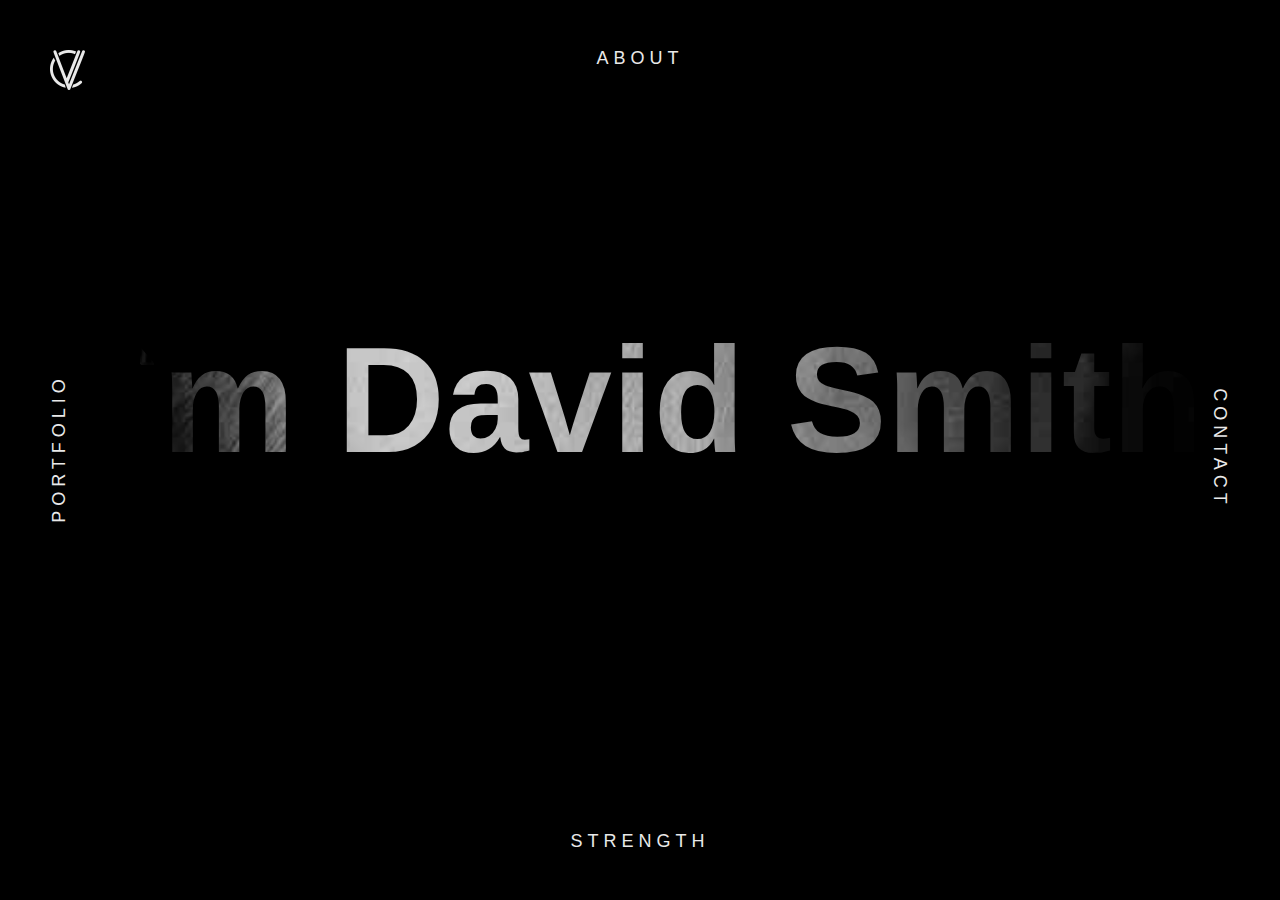
==== mainfile/HTML/bootstrap3/black_version_video/index.html @ 98e813a9 "12201800" ====
<!DOCTYPE html>
<!-- 
Template Name: Portfolio Responsive HTML Template
Version: 1.0.8
Author: Kamleshyadav
Website: http://himanshusofttech.com/
Purchase: http://themeforest.net/user/kamleshyadav
-->
<!--[if IE 8]> <html lang="en" class="ie8 no-js"> <![endif]-->
<!--[if IE 9]> <html lang="en" class="ie9 no-js"> <![endif]-->
<!--[if !IE]><!-->
<html lang="en"><!--<![endif]-->
<!-- Begin Head -->
<head>
<title>Portfolio Responsive HTML Template</title>
<meta charset="utf-8">
<meta content="width=device-width, initial-scale=1.0" name="viewport">
<meta name="description" content="Portfolio">
<meta name="keywords" content="Creative, minimal, Portfolio, cv, business, Resume, Information, personal portfolio, Professional">
<meta name="author" content="hsoft" >
<meta name="MobileOptimized" content="320">
<!--Srart Style -->
<link rel="stylesheet" type="text/css" href="css/animate.css">
<link rel="stylesheet" type="text/css" href="css/fonts.css">
<link rel="stylesheet" type="text/css" href="css/bootstrap.css">
<link rel="stylesheet" type="text/css" href="css/font-awesome.css">
<link rel="stylesheet" type="text/css" href="css/magnific-popup.css">
<link rel="stylesheet" type="text/css" href="css/owl.carousel.min.css">
<link rel="stylesheet" type="text/css" href="css/owl.theme.default.min.css">
<link rel="stylesheet" type="text/css" href="css/style.css">
<!-- Favicon Link -->
<link rel="shortcut icon" type="image/png" href="images/header/favicon.png">
</head>
<body>
<!--Preloader Start-->
<div id="preloader">
	<div id="status">
		<img src="images/header/loader.gif" alt="loader">
	</div>
</div>
<!--Main Wrapper Start-->
<div class="prt_main_wrapper">
	<div class="prt_home_wrapper">
		<div class="prt_logo_wrapper">
			<a><img src="images/header/logo.png" alt="Logo" id="prt_close_tab"></a>
		</div>
		<div class="prt_menu_wrapper">
			<a href="#about" class="prt_top">about</a>
			<a href="#contact" class="prt_right">contact</a>
			<a href="#services" class="prt_bottom">strength</a>
			<a href="#portfolio" class="prt_left">portfolio</a>
		</div>
		<video autoplay muted loop id="myVideo">
			<source src="images/dark_v.mp4" type="video/mp4">
			Your browser does not support HTML5 video.
		</video>
		<div class="container">
			<div class="row">
				<div class="col-lg-12 col-md-12 col-sm-12 col-xs-12">
					<h1>I`m David Smith</h1>
				</div>
			</div>
		</div>
	</div>
<!--About Wrapper Start-->
	<div class="prt_about_wrapper ">
		<div class="prt_close_wrapper">
			<img src="images/header/down_arrow.png" alt="Close" class="prt_close">
		</div>
		<div class="container">
			<div class="row">
				<div class="prt_about_info ">
					<div class="col-lg-6 col-md-6 col-sm-12 col-xs-12">
						<div class="prt_about_img">
							<img src="https://dummyimage.com/370x488" alt="About">
						</div>
					</div>
					<div class="col-lg-6 col-md-6 col-sm-12 col-xs-12">
						<div class="prt_heading_wrapper_2">
							<div class="prt_heading ">
								<h1>About ME</h1>
								<p>WHo AM i</p>
							</div>
						</div>
						<div class="prt_about_details">
							<p>There are many variations of passages of Lorem Ipsum available, but the majority have suffered alteration in some form, by injected humour, or randomised words which don't look even slightly believable. If you are going to use a passage of Lorem Ipsum, you need to be sure there isn't anything embarrassing hidden in the middle of text. All the Lorem Ipsum generators on the Internet tend to repeat predefined chunks as necessary, making this the first true generator on the Internet. It uses a dictionary of over 200 Latin words, combined with a handful of model sentence structures.</p>
							<a href="#" class="prt_btn">Download Resume</a> <a href="#" class="prt_btn">Hire Me</a>
						</div>
					</div>
				</div>
				<div class="prt_about_edulearn_wrapper ">
					<div class="col-lg-12 col-md-12 col-sm-12 col-xs-12">
						<div class="prt_heading_wrapper">
							<div class="prt_heading">
								<h1>EDucation</h1>
								<p>learning</p>
							</div>
						</div>
						<div class="prt_about_learnsection">
							<div class="row">
								<div class="col-lg-6 col-md-6 col-sm-12 col-xs-12 col-lg-offset-6 col-md-offset-6 col-sm-offset-0 col-xs-offset-0">
									<div class="prt_about_learnbox_right">
										<div class="prt_about_learnbox_year">
											<h1>2004</h1>
										</div>
										<div class="prt_about_learnbox_info">
											<h4>Diploma In UI/UX Design</h4>
											<span>New York</span>
											<p>Sed ut perspiciatis unde omnis iste natus error sit voluptatem accusantium doloremque laudantium, totam rem aperiam.</p>
										</div>
									</div>
								</div>
								<div class="col-lg-6 col-md-6 col-sm-12 col-xs-12">
									<div class="prt_about_learnbox_left">
										<div class="prt_about_learnbox_year">
											<h1>2006</h1>
										</div>
										<div class="prt_about_learnbox_info">
											<h4>Diploma In Web Design</h4>
											<span>New York</span>
											<p>Sed ut perspiciatis unde omnis iste natus error sit voluptatem accusantium doloremque laudantium, totam rem aperiam.</p>
										</div>
									</div>
								</div>
								<div class="col-lg-6 col-md-6 col-sm-12 col-xs-12 col-lg-offset-6 col-md-offset-6 col-sm-offset-0 col-xs-offset-0">
									<div class="prt_about_learnbox_right">
										<div class="prt_about_learnbox_year">
											<h1>2008</h1>
										</div>
										<div class="prt_about_learnbox_info">
											<h4>Diploma In UI/UX Design</h4>
											<span>New York</span>
											<p>Sed ut perspiciatis unde omnis iste natus error sit voluptatem accusantium doloremque laudantium, totam rem aperiam.</p>
										</div>
									</div>
								</div>
								<div class="col-lg-6 col-md-6 col-sm-12 col-xs-12">
									<div class="prt_about_learnbox_left">
										<div class="prt_about_learnbox_year">
											<h1>2010</h1>
										</div>
										<div class="prt_about_learnbox_info">
											<h4>Diploma In Web Design</h4>
											<span>New York</span>
											<p>Sed ut perspiciatis unde omnis iste natus error sit voluptatem accusantium doloremque laudantium, totam rem aperiam.</p>
										</div>
									</div>
								</div>
							</div>
						</div>
					</div>
				</div>
				<div class="prt_about_experience_wrapper ">
					<div class="col-lg-12 col-md-12 col-sm-12 col-xs-12">
						<div class="prt_heading_wrapper">
							<div class="prt_heading">
								<h1>Experience</h1>
								<p>involvement</p>
							</div>
						</div>
						<div class="prt_about_experience">
							<div class="row">
								<div class="col-lg-6 col-md-6 col-sm-12 col-xs-12">
									<div class="prt_about_experiencebox">
										<div class="prt_about_experience_year">
											<h1>2021</h1>
											<h4>July to 2021 Sep</h4>
										</div>
										<div class="prt_about_experience_info">
											<h4>Junior Ui/Ux Designer</h4>
											<span>Amazon</span>
											<p>Sed ut perspiciatis unde omnis iste natus error sit voluptatem accusantium doloremque laudantium, totam rem aperiam.</p>
										</div>
									</div>
								</div>
								<div class="col-lg-6 col-md-6 col-sm-12 col-xs-12">
									<div class="prt_about_experiencebox">
										<div class="prt_about_experience_year">
											<h1>2021</h1>
											<h4>Oct to 2021 Dec</h4>
										</div>
										<div class="prt_about_experience_info">
											<h4>Senior Ui/Ux Designer</h4>
											<span>Adobe</span>
											<p>Sed ut perspiciatis unde omnis iste natus error sit voluptatem accusantium doloremque laudantium, totam rem aperiam.</p>
										</div>
									</div>
								</div>
								<div class="col-lg-6 col-md-6 col-sm-12 col-xs-12">
									<div class="prt_about_experiencebox">
										<div class="prt_about_experience_year">
											<h1>2021</h1>
											<h4>Jun to 2021 Mar</h4>
										</div>
										<div class="prt_about_experience_info">
											<h4>Senior Ui/Ux Designer</h4>
											<span>Google</span>
											<p>Sed ut perspiciatis unde omnis iste natus error sit voluptatem accusantium doloremque laudantium, totam rem aperiam.</p>
										</div>
									</div>
								</div>
								<div class="col-lg-6 col-md-6 col-sm-12 col-xs-12">
									<div class="prt_about_experiencebox">
										<div class="prt_about_experience_year">
											<h1>2022</h1>
											<h4>Apr to Present</h4>
										</div>
										<div class="prt_about_experience_info">
											<h4>Lead Ui/Ux Designer</h4>
											<span>Google</span>
											<p>Sed ut perspiciatis unde omnis iste natus error sit voluptatem accusantium doloremque laudantium, totam rem aperiam.</p>
										</div>
									</div>
								</div>
							</div>
						</div>
					</div>
				</div>
				<div class="prt_profile_info">
					<div class="col-lg-6 col-md-6 col-sm-12 col-xs-12">
						<div class="prt_profile_slider">
							<div class="owl-carousel owl-theme">
								<div class="item">
									<i class="fa fa-behance pl_clr1" aria-hidden="true"></i>
									<h4>Behance</h4>
								</div>
								<div class="item">
									<i class="fa fa-dribbble pl_clr2" aria-hidden="true"></i>
									<h4>Dribbble</h4>
								</div>
								<div class="item">
									<i class="fa fa-envira pl_clr3" aria-hidden="true"></i>
									<h4>envira</h4>
								</div>
								<div class="item">
									<i class="fa fa-behance pl_clr1" aria-hidden="true"></i>
									<h4>Behance</h4>
								</div>
								<div class="item">
									<i class="fa fa-dribbble pl_clr2" aria-hidden="true"></i>
									<h4>Dribbble</h4>
								</div>
								<div class="item">
									<i class="fa fa-envira pl_clr3" aria-hidden="true"></i>
									<h4>envira</h4>
								</div>
							</div>
						</div>
					</div>
					<div class="col-lg-6 col-md-6 col-sm-12 col-xs-12">
						<div class="prt_heading_wrapper_2">
							<div class="prt_heading">
								<h1>PROFILES</h1>
								<p>WOrks At</p>
							</div>
						</div>
						<div class="prt_profile_details">
							<p>There are many variations of passages of Lorem Ipsum available, but the majority have suffered alteration in some form, by injected humour, or randomised words which don't look even slightly believable. If you are going to use a passage of Lorem Ipsum, you need to be sure there isn't anything embarrassing hidden in the middle of text. </p>
						</div>
					</div>
				</div>
			</div>
		</div>
		<div class="prt_footer_wrapper  ">
			<div class="container">
				<div class="row">
					<div class="col-lg-12 col-md-12 col-sm-12 col-xs-12">
						<p>Copyright © 2022 <a href="#">Portfolio</a>. All Rights Reserved</p>
						<ul>
							<li><a href="#"><i class="fa fa-facebook" aria-hidden="true"></i></a></li>
							<li><a href="#"><i class="fa fa-twitter" aria-hidden="true"></i></a></li>
							<li><a href="#"><i class="fa fa-pinterest-p" aria-hidden="true"></i></a></li>
							<li><a href="#"><i class="fa fa-behance" aria-hidden="true"></i></a></li>
							<li><a href="#"><i class="fa fa-google-plus" aria-hidden="true"></i></a></li>
							<li><a href="#"><i class="fa fa-dribbble" aria-hidden="true"></i></a></li>
						</ul>
					</div>
				</div>
			</div>
		</div>
	</div>
<!--Contact Wrapper Start-->
	<div class="prt_contact_wrapper ">
		<div class="prt_close_wrapper">
			<img src="images/header/right_arrow.png" alt="Close" class="prt_close">
		</div>
		<div class="container">
			<div class="row">
				<div class="col-lg-12 col-md-12 col-sm-12 col-xs-12">
					<div class="prt_heading_wrapper">
						<div class="prt_heading">
							<h1>get in touch</h1>
							<p>contact us</p>
						</div>
					</div>
				</div>
				<div class="prt_contact_box">
					<div class="col-lg-6 col-md-6 col-sm-12 col-xs-12">
						<div class="prt_contact_info">
							<h1>How we can help you ?</h1>
							<div class="prt_contact_form">
								<div class="row">
									<form>
										<div class="col-lg-6 col-md-6 col-sm-6 col-xs-12">
											<input type="text" name="first_name" placeholder="Your Name" class="require">
										</div>
										<div class="col-lg-6 col-md-6 col-sm-6 col-xs-12">
											<input type="text" name="email" placeholder="Your Email" class="require" data-valid="email" data-error="Email should be valid.">
										</div>
										<div class="col-lg-12 col-md-12 col-sm-12 col-xs-12">
											<input type="text" name="subject" placeholder="Subject" class="require">
										</div>
										<div class="col-lg-12 col-md-12 col-sm-12 col-xs-12">
											<textarea rows="4" name="message" placeholder="Message" class="require"></textarea>
										</div>
										<div class="col-lg-12 col-md-12 col-sm-12 col-xs-12">
											<div class="response"></div>
										</div>
										<div class="col-lg-12 col-md-12 col-sm-12 col-xs-12">
											<button type="button" class="prt_btn submitForm" form-type="contact">submit</button>
										</div>
									</form>
								</div>
							</div>
						</div>
					</div>
					<div class="col-lg-6 col-md-6 col-sm-12 col-xs-12">
						<div class="prt_contact_map">
							<iframe src="https://www.google.com/maps/embed?pb=!1m18!1m12!1m3!1d3325.7149899484166!2d-92.46035748446522!3d33.534795052266986!2m3!1f0!2f0!3f0!3m2!1i1024!2i768!4f13.1!3m3!1m2!1s0x862d89d84d550aef%3A0xc554ea1ecff51963!2s368+7th+%237%2C+Hampton%2C+AR+71744%2C+USA!5e0!3m2!1sen!2sin!4v1506497917270" allowfullscreen></iframe>
						</div>
					</div>
				</div>
				<div class="prt_contact_details">
					<div class="col-lg-4 col-md-4 col-sm-6 col-xs-12">
						<div class="prt_contact_details_box details_box1">
							<h4>Phone</h4>
							<p>+1-202-555-0125<br>01-202-555-0125</p>
						</div>
					</div>
					<div class="col-lg-4 col-md-4 col-sm-6 col-xs-12">
						<div class="prt_contact_details_box details_box2">
							<h4>Email</h4>
							<p><a href="#">name@yourmail.com</a><br><a href="#">mail@yourname.com</a></p>
						</div>
					</div>
					<div class="col-lg-4 col-md-4 col-sm-6 col-xs-12">
						<div class="prt_contact_details_box details_box3">
							<h4>Address</h4>
							<p>71 Pilgrim Avenue<br>Chevy Chase, MD 20815</p>
						</div>
					</div>
				</div>
			</div>
		</div>
		<div class="prt_footer_wrapper  ">
			<div class="container">
				<div class="row">
					<div class="col-lg-12 col-md-12 col-sm-12 col-xs-12">
						<p>Copyright © 2022 <a href="#">Portfolio</a>. All Rights Reserved</p>
						<ul>
							<li><a href="#"><i class="fa fa-facebook" aria-hidden="true"></i></a></li>
							<li><a href="#"><i class="fa fa-twitter" aria-hidden="true"></i></a></li>
							<li><a href="#"><i class="fa fa-pinterest-p" aria-hidden="true"></i></a></li>
							<li><a href="#"><i class="fa fa-behance" aria-hidden="true"></i></a></li>
							<li><a href="#"><i class="fa fa-google-plus" aria-hidden="true"></i></a></li>
							<li><a href="#"><i class="fa fa-dribbble" aria-hidden="true"></i></a></li>
						</ul>
					</div>
				</div>
			</div>
		</div>
	</div>
<!--Services Wrapper Start-->
	<div class="prt_services_wrapper ">
		<div class="prt_close_wrapper">
			<img src="images/header/up_arrow.png" alt="Close" class="prt_close">
		</div>
		<div class="prt_services_slider_wrapper ">
			<div class="container">
				<div class="row">
					<div class="col-lg-12 col-md-12 col-sm-12 col-xs-12">
						<div class="prt_heading_wrapper">
							<div class="prt_heading">
								<h1>What I do</h1>
								<p>take a look</p>
							</div>
						</div>
					</div>
					<div class="col-lg-6 col-md-6 col-sm-12 col-xs-12">
						<div class="prt_services_slider_imgs">
							<img class="img_1 active" src="https://dummyimage.com/470x390" alt="Service">
							<img class="img_2" src="https://dummyimage.com/470x390" alt="Service">
							<img class="img_3" src="https://dummyimage.com/470x390" alt="Service">
							<img class="img_4" src="https://dummyimage.com/470x390" alt="Service">
						</div>
					</div>
					<div class="col-lg-6 col-md-6 col-sm-12 col-xs-12">
						<div class="row rowResponsive1">
							<div class="col-lg-6 col-md-12">
								<div class="prt_services_slider_text prt_img_click " id="1">
									<img src="https://dummyimage.com/60x70" alt="Service icon">
									<h4>Website Design</h4>
									<p>It is a long established fact that a reader will be distracted</p>
								</div>
							</div>
							<div class="col-lg-6 col-md-12">
								<div class="prt_services_slider_text prt_img_click" id="2">
									<img src="https://dummyimage.com/60x70" alt="Service icon">
									<h4>Graphic Design</h4>
									<p>It is a long established fact that a reader will be distracted</p>
								</div>
							</div>
							<div class="col-lg-6 col-md-12">
								<div class="prt_services_slider_text prt_img_click" id="3">
									<img src="https://dummyimage.com/60x70" alt="Service icon">
									<h4>Logo Design</h4>
									<p>It is a long established fact that a reader will be distracted</p>
								</div>
							</div>
							<div class="col-lg-6 col-md-12">
								<div class="prt_services_slider_text prt_img_click" id="4">
									<img src="https://dummyimage.com/60x70" alt="Service icon">
									<h4>Web Development</h4>
									<p>It is a long established fact that a reader will be distracted</p>
								</div>
							</div>
						</div>
					</div>
				</div>
			</div>
		</div>
		<div class="prt_couter_wrapper  ">
			<div class="container">
				<div class="row">
					<div class="col-lg-4 col-md-4 col-sm-4 col-xs-12">
						<div class="prt_counter_box">
							<img src="https://dummyimage.com/100x100" alt="Clients">
							<h3 class="timer" data-from="0" data-to="95" data-speed="5000"></h3>
							<p>Happy Clients</p>
						</div>
					</div>
					<div class="col-lg-4 col-md-4 col-sm-4 col-xs-12">
						<div class="prt_counter_box">
							<img src="https://dummyimage.com/100x100" alt="Projects">
							<h3 class="timer" data-from="0" data-to="165" data-speed="5000"></h3>
							<p>Project Done</p>
						</div>
					</div>
					<div class="col-lg-4 col-md-4 col-sm-4 col-xs-12">
						<div class="prt_counter_box prt_counter_box3">
							<img src="https://dummyimage.com/100x100" alt="Awards">
							<h3 class="timer" data-from="0" data-to="16" data-speed="5000"></h3>
							<p>Award Won</p>
						</div>
					</div>
				</div>
			</div>
		</div>
		<div class="prt_skills_wrapper  ">
			<div class="container">
				<div class="row">
					<div class="col-lg-12 col-md-12 col-sm-12 col-xs-12">
						<div class="prt_heading_wrapper">
							<div class="prt_heading">
								<h1>My Skills</h1>
								<p>Expert in</p>
							</div>
						</div>
					</div>
					<div id="canvas">
						<div class="col-lg-3 col-md-3 col-sm-12 col-xs-12 text-center">
							<div class="circle" id="circles-1"></div>
							<h5>Photoshop</h5>
						</div>
						<div class="col-lg-3 col-md-3 col-sm-12 col-xs-12 text-center">
							<div class="circle" id="circles-2"></div>
							<h5>Illustrator</h5>
						</div>
						<div class="col-lg-3 col-md-3 col-sm-12 col-xs-12 text-center">
							<div class="circle" id="circles-3"></div>
							<h5>Html & Css</h5>
						</div>
						<div class="col-lg-3 col-md-3 col-sm-12 col-xs-12 text-center">
							<div class="circle" id="circles-4"></div>
							<h5>WordPress</h5>
						</div>
					</div>
				</div>
			</div>
		</div>
		<div class="prt_client_slider_wrapper">
			<div class="container">
				<div class="row">
					<div class="col-lg-12 col-md-12 col-sm-12 col-xs-12">
						<div class="prt_heading_wrapper">
							<div class="prt_heading">
								<h1>Clients</h1>
								<p>Worked With</p>
							</div>
						</div>
					</div>
					<div class="col-lg-12 col-md-12 col-sm-12 col-xs-12">
						<div class="prt_client_slider">
							<div class="owl-carousel owl-theme">
								<div class="item">
									<a href=""><img src="https://dummyimage.com/170x89" alt="Client"></a>
								</div>
								<div class="item">
									<a href=""><img src="https://dummyimage.com/170x89" alt="Client"></a>
								</div>
								<div class="item">
									<a href=""><img src="https://dummyimage.com/170x89" alt="Client"></a>
								</div>
								<div class="item">
									<a href=""><img src="https://dummyimage.com/170x89" alt="Client"></a>
								</div>
								<div class="item">
									<a href=""><img src="https://dummyimage.com/170x89" alt="Client"></a>
								</div>
								<div class="item">
									<a href=""><img src="https://dummyimage.com/170x89" alt="Client"></a>
								</div>
							</div>
						</div>
					</div>
				</div>
			</div>
		</div>
		<div class="prt_footer_wrapper  ">
			<div class="container">
				<div class="row">
					<div class="col-lg-12 col-md-12 col-sm-12 col-xs-12">
						<p>Copyright © 2022 <a href="#">Portfolio</a>. All Rights Reserved</p>
						<ul>
							<li><a href="#"><i class="fa fa-facebook" aria-hidden="true"></i></a></li>
							<li><a href="#"><i class="fa fa-twitter" aria-hidden="true"></i></a></li>
							<li><a href="#"><i class="fa fa-pinterest-p" aria-hidden="true"></i></a></li>
							<li><a href="#"><i class="fa fa-behance" aria-hidden="true"></i></a></li>
							<li><a href="#"><i class="fa fa-google-plus" aria-hidden="true"></i></a></li>
							<li><a href="#"><i class="fa fa-dribbble" aria-hidden="true"></i></a></li>
						</ul>
					</div>
				</div>
			</div>
		</div>
	</div>
<!--Portfolio Wrapper Start-->
	<div class="prt_portfolio_wrapper ">
		<div class="prt_close_wrapper">
			<img src="images/header/left_arrow.png" alt="Close" class="prt_close">
		</div>
		<div class="container">
			<div class="row">
				<div class="col-lg-12 col-md-12 col-sm-12 col-xs-12">
					<div class="prt_heading_wrapper">
						<div class="prt_heading">
							<h1>portfolio</h1>
							<p>MY work</p>
						</div>
					</div>
				</div>
				<div class="prt_portfolio_box popup-gallery">
					<div class="col-lg-4 col-md-4 col-sm-4 col-xs-12 prt_loadmore" style="display: block;">
						<a class="imageopen" href="images/content/port1_big.jpg" title="">
							<div class="prt_portfolio_img">
								<img src="https://dummyimage.com/360x359" alt="Portfolio">
								<div class="prt_portfolio_text">
									<h4>box mockup design</h4>
									<p>Mockup</p>
								</div>
							</div>
						</a>
						<a class="popup-youtube" href="https://www.youtube.com/watch?v=tqKpk1wABuI" title="">
							<div class="prt_portfolio_img">
								<img src="https://dummyimage.com/360x359" alt="Portfolio">
								<div class="prt_portfolio_text">
									<h4>Click and open video</h4>
									<p>video</p>
								</div>
							</div>
						</a>
					</div>
					<div class="col-lg-4 col-md-4 col-sm-4 col-xs-12 prt_loadmore" style="display: block;">
						<a class="popup-youtube" href="https://www.youtube.com/watch?v=tqKpk1wABuI" title="">
							<div class="prt_portfolio_img">
								<img src="https://dummyimage.com/360x448" alt="Portfolio">
								<div class="prt_portfolio_text">
									<h4>Click and open video</h4>
									<p>video</p>
								</div>
							</div>
						</a>
						<a class="imageopen" href="images/content/port4_big.jpg" title="">
							<div class="prt_portfolio_img">
								<img src="https://dummyimage.com/360x272" alt="Portfolio">
								<div class="prt_portfolio_text">
									<h4>box mockup design</h4>
									<p>Mockup</p>
								</div>
							</div>
						</a>
					</div>
					<div class="col-lg-4 col-md-4 col-sm-4 col-xs-12 prt_loadmore" style="display: block;">
						<a class="popup-youtube" href="https://www.youtube.com/watch?v=tqKpk1wABuI" title="">
							<div class="prt_portfolio_img">
								<img src="https://dummyimage.com/360x272" alt="Portfolio">
								<div class="prt_portfolio_text">
									<h4>Click and open video</h4>
									<p>video</p>
								</div>
							</div>
						</a>
						<a class="imageopen" href="images/content/port6_big.jpg" title="">
							<div class="prt_portfolio_img">
								<img src="https://dummyimage.com/360x448" alt="Portfolio">
								<div class="prt_portfolio_text">
									<h4>box mockup design</h4>
									<p>Mockup</p>
								</div>
							</div>
						</a>
					</div>
					<div class="col-lg-8 col-md-8 col-sm-8 col-xs-12 prt_loadmore">
						<a class="imageopen" href="images/content/port7_big.jpg" title="">
							<div class="prt_portfolio_img">
								<img src="https://dummyimage.com/750x359" alt="Portfolio">
								<div class="prt_portfolio_text">
									<h4>box mockup design</h4>
									<p>Mockup</p>
								</div>
							</div>
						</a>
					</div>
					<div class="col-lg-4 col-md-4 col-sm-4 col-xs-12 prt_loadmore">
						<a class="popup-youtube" href="https://www.youtube.com/watch?v=tqKpk1wABuI" title="">
							<div class="prt_portfolio_img">
								<img src="https://dummyimage.com/360x360" alt="Portfolio">
								<div class="prt_portfolio_text">
									<h4>Click and open video</h4>
									<p>video</p>
								</div>
							</div>
						</a>
					</div>
					<div class="col-lg-4 col-md-4 col-sm-4 col-xs-12 prt_loadmore">
						<a class="imageopen" href="images/content/port1_big.jpg" title="">
							<div class="prt_portfolio_img">
								<img src="https://dummyimage.com/360x359" alt="Portfolio">
								<div class="prt_portfolio_text">
									<h4>box mockup design</h4>
									<p>Mockup</p>
								</div>
							</div>
						</a>
						<a class="popup-youtube" href="https://www.youtube.com/watch?v=tqKpk1wABuI" title="">
							<div class="prt_portfolio_img">
								<img src="https://dummyimage.com/360x360" alt="Portfolio">
								<div class="prt_portfolio_text">
									<h4>Click and open video</h4>
									<p>video</p>
								</div>
							</div>
						</a>
					</div>
					<div class="col-lg-4 col-md-4 col-sm-4 col-xs-12 prt_loadmore">
						<a class="popup-youtube" href="https://www.youtube.com/watch?v=tqKpk1wABuI" title="">
							<div class="prt_portfolio_img">
								<img src="https://dummyimage.com/360x448" alt="Portfolio">
								<div class="prt_portfolio_text">
									<h4>Click and open video</h4>
									<p>video</p>
								</div>
							</div>
						</a>
						<a class="imageopen" href="images/content/port4_big.jpg" title="">
							<div class="prt_portfolio_img">
								<img src="https://dummyimage.com/360x272" alt="Portfolio">
								<div class="prt_portfolio_text">
									<h4>box mockup design</h4>
									<p>Mockup</p>
								</div>
							</div>
						</a>
					</div>
					<div class="col-lg-4 col-md-4 col-sm-4 col-xs-12 prt_loadmore">
						<a class="popup-youtube" href="https://www.youtube.com/watch?v=tqKpk1wABuI" title="">
							<div class="prt_portfolio_img">
								<img src="https://dummyimage.com/360x272" alt="Portfolio">
								<div class="prt_portfolio_text">
									<h4>Click and open video</h4>
									<p>video</p>
								</div>
							</div>
						</a>
						<a class="imageopen" href="images/content/port6_big.jpg" title="">
							<div class="prt_portfolio_img">
								<img src="https://dummyimage.com/360x448" alt="Portfolio">
								<div class="prt_portfolio_text">
									<h4>box mockup design</h4>
									<p>Mockup</p>
								</div>
							</div>
						</a>
					</div>
					<div class="col-lg-8 col-md-8 col-sm-8 col-xs-12 prt_loadmore">
						<a class="imageopen" href="images/content/port7_big.jpg" title="">
							<div class="prt_portfolio_img">
								<img src="https://dummyimage.com/750x359" alt="Portfolio">
								<div class="prt_portfolio_text">
									<h4>box mockup design</h4>
									<p>Mockup</p>
								</div>
							</div>
						</a>
					</div>
					<div class="col-lg-4 col-md-4 col-sm-4 col-xs-12 prt_loadmore">
						<a class="popup-youtube" href="https://www.youtube.com/watch?v=tqKpk1wABuI" title="">
							<div class="prt_portfolio_img">
								<img src="https://dummyimage.com/360x360" alt="Portfolio">
								<div class="prt_portfolio_text">
									<h4>Click and open video</h4>
									<p>video</p>
								</div>
							</div>
						</a>
					</div>
					<div class="col-lg-12 col-md-12 col-sm-12 col-xs-12 text-center">
						<button class="prt_btn prt_btn_portfolio" id="loadMore">load more</button>
					</div>
				</div>
			</div>
		</div>
		<div class="prt_footer_wrapper  ">
			<div class="container">
				<div class="row">
					<div class="col-lg-12 col-md-12 col-sm-12 col-xs-12">
						<p>Copyright © 2022 <a href="#">Portfolio</a>. All Rights Reserved</p>
						<ul>
							<li><a href="#"><i class="fa fa-facebook" aria-hidden="true"></i></a></li>
							<li><a href="#"><i class="fa fa-twitter" aria-hidden="true"></i></a></li>
							<li><a href="#"><i class="fa fa-pinterest-p" aria-hidden="true"></i></a></li>
							<li><a href="#"><i class="fa fa-behance" aria-hidden="true"></i></a></li>
							<li><a href="#"><i class="fa fa-google-plus" aria-hidden="true"></i></a></li>
							<li><a href="#"><i class="fa fa-dribbble" aria-hidden="true"></i></a></li>
						</ul>
					</div>
				</div>
			</div>
		</div>
	</div>
</div>
<!--Main js file Style--> 
<script type="text/javascript" src="js/jquery.js"></script> 
<script type="text/javascript" src="js/bootstrap.js"></script>
<script type="text/javascript" src="js/jquery.magnific-popup.min.js"></script>
<script type="text/javascript" src="js/owl.carousel.min.js"></script>
<script type="text/javascript" src="js/plugin/countto/jquery.countTo.js"></script>
<script type="text/javascript" src="js/plugin/countto/jquery.appear.js"></script>
<script type="text/javascript" src="js/circles.js"></script>
<script type="text/javascript" src="js/custom.js"></script>
<!--Main js file End-->
</body>
</html>
---- mainfile/HTML/bootstrap3/black_version_video/css/fonts.css ----
/* vietnamese */
@font-face {
  font-family: 'Montserrat';
  font-style: italic;
  font-weight: 300;
  src: local('Montserrat Light Italic'), local('Montserrat-LightItalic'), url(https://fonts.gstatic.com/s/montserrat/v10/zhwB3-BAdyKDf0geWr9Ft37X5LReLH0QNoQkr9bkYvg.woff2) format('woff2');
  unicode-range: U+0102-0103, U+1EA0-1EF9, U+20AB;
}
/* latin-ext */
@font-face {
  font-family: 'Montserrat';
  font-style: italic;
  font-weight: 300;
  src: local('Montserrat Light Italic'), local('Montserrat-LightItalic'), url(https://fonts.gstatic.com/s/montserrat/v10/zhwB3-BAdyKDf0geWr9FtxLwFvNxpkIoVzlXSkPSYkA.woff2) format('woff2');
  unicode-range: U+0100-024F, U+1E00-1EFF, U+20A0-20AB, U+20AD-20CF, U+2C60-2C7F, U+A720-A7FF;
}
/* latin */
@font-face {
  font-family: 'Montserrat';
  font-style: italic;
  font-weight: 300;
  src: local('Montserrat Light Italic'), local('Montserrat-LightItalic'), url(https://fonts.gstatic.com/s/montserrat/v10/zhwB3-BAdyKDf0geWr9Ft04GofcKVZz6wtzX_QUIqsI.woff2) format('woff2');
  unicode-range: U+0000-00FF, U+0131, U+0152-0153, U+02C6, U+02DA, U+02DC, U+2000-206F, U+2074, U+20AC, U+2212, U+2215;
}
/* vietnamese */
@font-face {
  font-family: 'Montserrat';
  font-style: italic;
  font-weight: 400;
  src: local('Montserrat Italic'), local('Montserrat-Italic'), url(https://fonts.gstatic.com/s/montserrat/v10/-iqwlckIhsmvkx0N6rwPmv8zf_FOSsgRmwsS7Aa9k2w.woff2) format('woff2');
  unicode-range: U+0102-0103, U+1EA0-1EF9, U+20AB;
}
/* latin-ext */
@font-face {
  font-family: 'Montserrat';
  font-style: italic;
  font-weight: 400;
  src: local('Montserrat Italic'), local('Montserrat-Italic'), url(https://fonts.gstatic.com/s/montserrat/v10/-iqwlckIhsmvkx0N6rwPmj0LW-43aMEzIO6XUTLjad8.woff2) format('woff2');
  unicode-range: U+0100-024F, U+1E00-1EFF, U+20A0-20AB, U+20AD-20CF, U+2C60-2C7F, U+A720-A7FF;
}
/* latin */
@font-face {
  font-family: 'Montserrat';
  font-style: italic;
  font-weight: 400;
  src: local('Montserrat Italic'), local('Montserrat-Italic'), url(https://fonts.gstatic.com/s/montserrat/v10/-iqwlckIhsmvkx0N6rwPmugdm0LZdjqr5-oayXSOefg.woff2) format('woff2');
  unicode-range: U+0000-00FF, U+0131, U+0152-0153, U+02C6, U+02DA, U+02DC, U+2000-206F, U+2074, U+20AC, U+2212, U+2215;
}
/* vietnamese */
@font-face {
  font-family: 'Montserrat';
  font-style: italic;
  font-weight: 500;
  src: local('Montserrat Medium Italic'), local('Montserrat-MediumItalic'), url(https://fonts.gstatic.com/s/montserrat/v10/zhwB3-BAdyKDf0geWr9FtwAXxEcE_Ec-Wq_P5KM-dpE.woff2) format('woff2');
  unicode-range: U+0102-0103, U+1EA0-1EF9, U+20AB;
}
/* latin-ext */
@font-face {
  font-family: 'Montserrat';
  font-style: italic;
  font-weight: 500;
  src: local('Montserrat Medium Italic'), local('Montserrat-MediumItalic'), url(https://fonts.gstatic.com/s/montserrat/v10/zhwB3-BAdyKDf0geWr9Ft3BhPQA-LtMjNa7swiRiShM.woff2) format('woff2');
  unicode-range: U+0100-024F, U+1E00-1EFF, U+20A0-20AB, U+20AD-20CF, U+2C60-2C7F, U+A720-A7FF;
}
/* latin */
@font-face {
  font-family: 'Montserrat';
  font-style: italic;
  font-weight: 500;
  src: local('Montserrat Medium Italic'), local('Montserrat-MediumItalic'), url(https://fonts.gstatic.com/s/montserrat/v10/zhwB3-BAdyKDf0geWr9Ft81Lch-SD8r0CsJ60meulZ8.woff2) format('woff2');
  unicode-range: U+0000-00FF, U+0131, U+0152-0153, U+02C6, U+02DA, U+02DC, U+2000-206F, U+2074, U+20AC, U+2212, U+2215;
}
/* vietnamese */
@font-face {
  font-family: 'Montserrat';
  font-style: italic;
  font-weight: 600;
  src: local('Montserrat SemiBold Italic'), local('Montserrat-SemiBoldItalic'), url(https://fonts.gstatic.com/s/montserrat/v10/zhwB3-BAdyKDf0geWr9FtwYxw1N7qvX-BJdk1HK8_qs.woff2) format('woff2');
  unicode-range: U+0102-0103, U+1EA0-1EF9, U+20AB;
}
/* latin-ext */
@font-face {
  font-family: 'Montserrat';
  font-style: italic;
  font-weight: 600;
  src: local('Montserrat SemiBold Italic'), local('Montserrat-SemiBoldItalic'), url(https://fonts.gstatic.com/s/montserrat/v10/zhwB3-BAdyKDf0geWr9Ft9sVlKlcXvEcgUssOU60Pj4.woff2) format('woff2');
  unicode-range: U+0100-024F, U+1E00-1EFF, U+20A0-20AB, U+20AD-20CF, U+2C60-2C7F, U+A720-A7FF;
}
/* latin */
@font-face {
  font-family: 'Montserrat';
  font-style: italic;
  font-weight: 600;
  src: local('Montserrat SemiBold Italic'), local('Montserrat-SemiBoldItalic'), url(https://fonts.gstatic.com/s/montserrat/v10/zhwB3-BAdyKDf0geWr9Ft_Bf3Xtc57ojmY2ox2Xv8Go.woff2) format('woff2');
  unicode-range: U+0000-00FF, U+0131, U+0152-0153, U+02C6, U+02DA, U+02DC, U+2000-206F, U+2074, U+20AC, U+2212, U+2215;
}
/* vietnamese */
@font-face {
  font-family: 'Montserrat';
  font-style: italic;
  font-weight: 700;
  src: local('Montserrat Bold Italic'), local('Montserrat-BoldItalic'), url(https://fonts.gstatic.com/s/montserrat/v10/zhwB3-BAdyKDf0geWr9FtxleLRUdNWOtq4SldHKv7HI.woff2) format('woff2');
  unicode-range: U+0102-0103, U+1EA0-1EF9, U+20AB;
}
/* latin-ext */
@font-face {
  font-family: 'Montserrat';
  font-style: italic;
  font-weight: 700;
  src: local('Montserrat Bold Italic'), local('Montserrat-BoldItalic'), url(https://fonts.gstatic.com/s/montserrat/v10/zhwB3-BAdyKDf0geWr9Ft-IaMZP5eRGvEWe_CNIU_oY.woff2) format('woff2');
  unicode-range: U+0100-024F, U+1E00-1EFF, U+20A0-20AB, U+20AD-20CF, U+2C60-2C7F, U+A720-A7FF;
}
/* latin */
@font-face {
  font-family: 'Montserrat';
  font-style: italic;
  font-weight: 700;
  src: local('Montserrat Bold Italic'), local('Montserrat-BoldItalic'), url(https://fonts.gstatic.com/s/montserrat/v10/zhwB3-BAdyKDf0geWr9Ft3NuWYKPzoeKl5tYj8yhly0.woff2) format('woff2');
  unicode-range: U+0000-00FF, U+0131, U+0152-0153, U+02C6, U+02DA, U+02DC, U+2000-206F, U+2074, U+20AC, U+2212, U+2215;
}
/* vietnamese */
@font-face {
  font-family: 'Montserrat';
  font-style: normal;
  font-weight: 300;
  src: local('Montserrat Light'), local('Montserrat-Light'), url(https://fonts.gstatic.com/s/montserrat/v10/IVeH6A3MiFyaSEiudUMXE_oTkEokFSrSpvYSpZOeZRs.woff2) format('woff2');
  unicode-range: U+0102-0103, U+1EA0-1EF9, U+20AB;
}
/* latin-ext */
@font-face {
  font-family: 'Montserrat';
  font-style: normal;
  font-weight: 300;
  src: local('Montserrat Light'), local('Montserrat-Light'), url(https://fonts.gstatic.com/s/montserrat/v10/IVeH6A3MiFyaSEiudUMXE0_0lycXMw8PhobHtu2Qgco.woff2) format('woff2');
  unicode-range: U+0100-024F, U+1E00-1EFF, U+20A0-20AB, U+20AD-20CF, U+2C60-2C7F, U+A720-A7FF;
}
/* latin */
@font-face {
  font-family: 'Montserrat';
  font-style: normal;
  font-weight: 300;
  src: local('Montserrat Light'), local('Montserrat-Light'), url(https://fonts.gstatic.com/s/montserrat/v10/IVeH6A3MiFyaSEiudUMXE8u2Q0OS-KeTAWjgkS85mDg.woff2) format('woff2');
  unicode-range: U+0000-00FF, U+0131, U+0152-0153, U+02C6, U+02DA, U+02DC, U+2000-206F, U+2074, U+20AC, U+2212, U+2215;
}
/* vietnamese */
@font-face {
  font-family: 'Montserrat';
  font-style: normal;
  font-weight: 400;
  src: local('Montserrat Regular'), local('Montserrat-Regular'), url(https://fonts.gstatic.com/s/montserrat/v10/SKK6Nusyv8QPNMtI4j9J2yEAvth_LlrfE80CYdSH47w.woff2) format('woff2');
  unicode-range: U+0102-0103, U+1EA0-1EF9, U+20AB;
}
/* latin-ext */
@font-face {
  font-family: 'Montserrat';
  font-style: normal;
  font-weight: 400;
  src: local('Montserrat Regular'), local('Montserrat-Regular'), url(https://fonts.gstatic.com/s/montserrat/v10/gFXtEMCp1m_YzxsBpKl68iEAvth_LlrfE80CYdSH47w.woff2) format('woff2');
  unicode-range: U+0100-024F, U+1E00-1EFF, U+20A0-20AB, U+20AD-20CF, U+2C60-2C7F, U+A720-A7FF;
}
/* latin */
@font-face {
  font-family: 'Montserrat';
  font-style: normal;
  font-weight: 400;
  src: local('Montserrat Regular'), local('Montserrat-Regular'), url(https://fonts.gstatic.com/s/montserrat/v10/zhcz-_WihjSQC0oHJ9TCYPk_vArhqVIZ0nv9q090hN8.woff2) format('woff2');
  unicode-range: U+0000-00FF, U+0131, U+0152-0153, U+02C6, U+02DA, U+02DC, U+2000-206F, U+2074, U+20AC, U+2212, U+2215;
}
/* vietnamese */
@font-face {
  font-family: 'Montserrat';
  font-style: normal;
  font-weight: 500;
  src: local('Montserrat Medium'), local('Montserrat-Medium'), url(https://fonts.gstatic.com/s/montserrat/v10/BYPM-GE291ZjIXBWrtCwegoO3BxTt7eneo3rZcXyZuQ.woff2) format('woff2');
  unicode-range: U+0102-0103, U+1EA0-1EF9, U+20AB;
}
/* latin-ext */
@font-face {
  font-family: 'Montserrat';
  font-style: normal;
  font-weight: 500;
  src: local('Montserrat Medium'), local('Montserrat-Medium'), url(https://fonts.gstatic.com/s/montserrat/v10/BYPM-GE291ZjIXBWrtCwemPHx8QIAbG0MeMM9fVyzAY.woff2) format('woff2');
  unicode-range: U+0100-024F, U+1E00-1EFF, U+20A0-20AB, U+20AD-20CF, U+2C60-2C7F, U+A720-A7FF;
}
/* latin */
@font-face {
  font-family: 'Montserrat';
  font-style: normal;
  font-weight: 500;
  src: local('Montserrat Medium'), local('Montserrat-Medium'), url(https://fonts.gstatic.com/s/montserrat/v10/BYPM-GE291ZjIXBWrtCwejOo-lJoxoMO4vrg2XwIHQk.woff2) format('woff2');
  unicode-range: U+0000-00FF, U+0131, U+0152-0153, U+02C6, U+02DA, U+02DC, U+2000-206F, U+2074, U+20AC, U+2212, U+2215;
}
/* vietnamese */
@font-face {
  font-family: 'Montserrat';
  font-style: normal;
  font-weight: 600;
  src: local('Montserrat SemiBold'), local('Montserrat-SemiBold'), url(https://fonts.gstatic.com/s/montserrat/v10/q2OIMsAtXEkOulLQVdSl01LC-HPhLC5XMyyJ-BGMvF4.woff2) format('woff2');
  unicode-range: U+0102-0103, U+1EA0-1EF9, U+20AB;
}
/* latin-ext */
@font-face {
  font-family: 'Montserrat';
  font-style: normal;
  font-weight: 600;
  src: local('Montserrat SemiBold'), local('Montserrat-SemiBold'), url(https://fonts.gstatic.com/s/montserrat/v10/q2OIMsAtXEkOulLQVdSl04W5M0nk1V9I9cDKlK12wzw.woff2) format('woff2');
  unicode-range: U+0100-024F, U+1E00-1EFF, U+20A0-20AB, U+20AD-20CF, U+2C60-2C7F, U+A720-A7FF;
}
/* latin */
@font-face {
  font-family: 'Montserrat';
  font-style: normal;
  font-weight: 600;
  src: local('Montserrat SemiBold'), local('Montserrat-SemiBold'), url(https://fonts.gstatic.com/s/montserrat/v10/q2OIMsAtXEkOulLQVdSl06VlZKEoJGujTpfWnQT9bUY.woff2) format('woff2');
  unicode-range: U+0000-00FF, U+0131, U+0152-0153, U+02C6, U+02DA, U+02DC, U+2000-206F, U+2074, U+20AC, U+2212, U+2215;
}
/* vietnamese */
@font-face {
  font-family: 'Montserrat';
  font-style: normal;
  font-weight: 700;
  src: local('Montserrat Bold'), local('Montserrat-Bold'), url(https://fonts.gstatic.com/s/montserrat/v10/IQHow_FEYlDC4Gzy_m8fcjh33M2A-6X0bdu871ruAGs.woff2) format('woff2');
  unicode-range: U+0102-0103, U+1EA0-1EF9, U+20AB;
}
/* latin-ext */
@font-face {
  font-family: 'Montserrat';
  font-style: normal;
  font-weight: 700;
  src: local('Montserrat Bold'), local('Montserrat-Bold'), url(https://fonts.gstatic.com/s/montserrat/v10/IQHow_FEYlDC4Gzy_m8fchHJTnCUrjaAm2S9z52xC3Y.woff2) format('woff2');
  unicode-range: U+0100-024F, U+1E00-1EFF, U+20A0-20AB, U+20AD-20CF, U+2C60-2C7F, U+A720-A7FF;
}
/* latin */
@font-face {
  font-family: 'Montserrat';
  font-style: normal;
  font-weight: 700;
  src: local('Montserrat Bold'), local('Montserrat-Bold'), url(https://fonts.gstatic.com/s/montserrat/v10/IQHow_FEYlDC4Gzy_m8fcoWiMMZ7xLd792ULpGE4W_Y.woff2) format('woff2');
  unicode-range: U+0000-00FF, U+0131, U+0152-0153, U+02C6, U+02DA, U+02DC, U+2000-206F, U+2074, U+20AC, U+2212, U+2215;
}
---- mainfile/HTML/bootstrap3/black_version_video/css/style.css ----
/*--------------------- Copyright (c) 2022 -----------------------
[Master Stylesheet]

Project: Portfolio Responsive HTML Template
Version: 1.0.6
Assigned to: ThemeForest
-------------------------------------------------------------------

[Table of contents]

1. Body
2. Typography css / a
3. Main Wrapper / .prt_main_wrapper
4. About css Start / .prt_about_wrapper
5. Contact Page css Start / .prt_contact_wrapper
6. Services css Start / .prt_services_wrapper
7. Portfolio css Start / .prt_portfolio_wrapper
8. Footer css Start / .prt_footer_wrapper
9. Responsive css Start / .prt_counter_box
-------------------------------------------------------------------*/
/*--------- Body Strat -------*/
body {
	font-family: 'Montserrat', sans-serif;
	font-size: 15px;
	line-height: 1.5;
	color: #b7b7b7;
	background-color:#010101;
	-webkit-font-smoothing: antialiased;
}
/*--------- Body End -------*/
/*---------- Typography Css Start -------*/
a {
	color: #b7b7b7;
	text-decoration: none;
	cursor:pointer;
}
a:hover, a:focus {
	color: #b7b7b7;
	text-decoration: none;
}
a:focus {
	outline: none;
}
h1, h2, h3, h4, h5, h6, .h1, .h2, .h3, .h4, .h5, .h6 {
	font-family: 'Montserrat', sans-serif;
	font-weight: 400;
	line-height: 1.1;
	color: #fffefe;
}
img {
	max-width: 100%;
}
input, textarea, select, button {
	outline: none;
	box-shadow:none;
}
input:focus, textarea:focus, select:focus, button:focus {
	outline: none;
	box-shadow:none;
}






/*---------- Preloader Css Start -------*/
#preloader {
	background-color: #010101;
	bottom: 0;
	left: 0;
	position: fixed;
	right: 0;
	top: 0;
	z-index: 2147483647;
	width: 100%;
	height: 100%;
}
#status {
    background-position: center center;
    background-repeat: no-repeat;
    height: auto;
    position: absolute;
    left: 50%;
    top: 50%;
    transform: translate(-50%,-50%);
    -webkit-transform: translate(-50%,-50%);
    -ms-transform: translate(-50%,-50%);
    -moz-transform: translate(-50%,-50%);
    -o-transform: translate(-50%,-50%);
}
#status img {
}
/*---------- Heading Css Start -------*/
.prt_heading_wrapper{
	text-align:center;
}
.prt_heading{
	margin-bottom:50px;
    display: inline-block;
	position:relative;
	-webkit-transition: all 0.3s;
    -moz-transition: all 0.3s;
    -ms-transition: all 0.3s;
    -o-transition: all 0.3s;
    transition: all 0.3s;
}
.prt_heading h1{
	font-size:40px;
	margin:0px;
	text-transform:uppercase;
	position:relative;
	width:auto;
	font-weight:500;
	padding-bottom:15px;
}
.prt_heading h1:after{
	content:"";
	position:absolute;
	background-color:#ffffff;
	width:100%;
	height:2px;
	top:100%;
	left:0;
}
.prt_heading p{
    text-align: right;
    width: auto;
    text-transform: uppercase;
    background-color: #010101;
    margin: 0px;
    padding-left: 10px;
    position: absolute;
    right: 0;
    bottom: -10px;
	color:#f6483b;
    font-weight: 500;
}
.prt_heading_wrapper_2{
	text-align:left;
}
.prt_heading_wrapper_2 .prt_heading{
	margin-bottom:30px;
}
/*---------- Button css End -------*/
.prt_btn{
    height: 50px;
    line-height: 50px;
    color: #ffffff;
    font-size: 15px;
    font-weight: 400;
    border-radius: 0px;
    padding: 0 20px;
	min-width:140px;
    outline: none;
    cursor: pointer;
    display: inline-block;
	text-align:center;
	text-transform:capitalize;
	background-color:#f6483b;
	border:1px solid #f6483b;
	-webkit-transition: all 0.3s;
    -moz-transition: all 0.3s;
    -ms-transition: all 0.3s;
    -o-transition: all 0.3s;
    transition: all 0.3s;
}
.prt_btn:hover, .prt_btn:focus{
    color: #f6483b;
    background-color: #111111;
	border:1px solid #f6483b;
	-webkit-transition: all 0.3s;
    -moz-transition: all 0.3s;
    -ms-transition: all 0.3s;
    -o-transition: all 0.3s;
    transition: all 0.3s;
}
/*---------- Typography css End -------*/
/*---------- Main Wrapper css Start -------*/
.prt_main_wrapper{
	position:relative;
	overflow-x:hidden;
}
.prt_main_wrapper::-webkit-scrollbar-track{
	-webkit-box-shadow: inset 0 0 6px rgba(0,0,0,0.3);
	background-color: #666666;
}
.prt_main_wrapper::-webkit-scrollbar{
	width: 0.1px;
	background-color: #F5F5F5;
}
.prt_main_wrapper::-webkit-scrollbar-thumb{
	background-color: #000000;
}
.prt_home_wrapper{
	background-color:#000000;
	position:relative;
	overflow-y:auto;
    padding: 200px 0px;
}
.prt_home_wrapper:after {
    content: "";
    position: absolute;
    top: 0;
    left: 0;
    width: 100%;
    height: 100%;
    background-color: rgba(0, 0, 0, 0.6);
}
.prt_home_wrapper video{
    position: fixed;
    top: 0px;
    left: 0px;
    width: 100%;
    z-index: 0;	
}
.prt_home_wrapper h1{
    position: absolute;
    top: 50%;
    font-size: 150px;
    color: #ffffff;
    font-weight: bold;
    background: url(../images/content/banner_text_bg.jpg) no-repeat;
    -webkit-background-clip: text;
    -webkit-text-fill-color: transparent;
    background-size: cover;
    background-position: 70px -345px;
    z-index: 1;
    text-align: center;
    margin-top: 10%;
}
.prt_logo_wrapper img{
    position: fixed;
    left: 50px;
    top: 50px;
    z-index: 2;
  -webkit-animation: rotate 2s linear infinite;
  -moz-animation: rotate 2s linear infinite;
  -o-animation: rotate 2s linear infinite;
  -ms-animation: rotate 2s linear infinite;
  animation: rotate 2s linear infinite;
}
@-webkit-keyframes rotate {
  100% {
    -webkit-transform: rotatey(360deg);
  }
}
@-moz-keyframes rotate {
  100% {
    -moz-transform: rotatey(360deg);
  }
}
@keyframes rotate {
  100% {
    transform: rotatey(360deg);
  }
}
.prt_close_wrapper img{
    position: fixed;
    right: 50px;
    top: 50px;
	cursor:pointer;
	z-index: 2;
}
.prt_menu_wrapper{
	text-align:center;
}
.prt_menu_wrapper a{
	position:absolute;
	text-transform:uppercase;
	color:#ffffff;
	font-size:18px;
	margin:0px auto;
	z-index:1;
	font-weight:500;
	letter-spacing:5px;
	-webkit-transition: all 0.3s;
    -moz-transition: all 0.3s;
    -ms-transition: all 0.3s;
    -o-transition: all 0.3s;
    transition: all 0.3s;
}
.prt_menu_wrapper a:hover {
  -webkit-mask-image: linear-gradient(-75deg, rgba(0,0,0,.6) 30%, #000 50%, rgba(0,0,0,.6) 70%);
  -moz-mask-image: linear-gradient(-75deg, rgba(0,0,0,.6) 30%, #000 50%, rgba(0,0,0,.6) 70%);
  -ms-mask-image: linear-gradient(-75deg, rgba(0,0,0,.6) 30%, #000 50%, rgba(0,0,0,.6) 70%);
  -o-mask-image: linear-gradient(-75deg, rgba(0,0,0,.6) 30%, #000 50%, rgba(0,0,0,.6) 70%);
  -webkit-mask-size: 200%;
  -moz-mask-size: 200%;
  -ms-mask-size: 200%;
  -o-mask-size: 200%;
  -webkit-animation: shine 1.3s infinite;
  -moz-animation: shine 1.3s infinite;
  -o-animation: shine 1.3s infinite;
  -ms-animation: shine 1.3s infinite;
  animation: shine 1.3s infinite;
}
@-webkit-keyframes shine {
  from {
    -webkit-mask-position: 150%;
  }
  to {
    -webkit-mask-position: -50%;
  }
}
.prt_menu_wrapper a.prt_top{
	top:45px;
	left:0px;
	right:0px;
	width:100px;
}
.prt_menu_wrapper a.prt_bottom{
	bottom:45px;
	left:0px;
	right:0px;
	width:150px;
}
.prt_menu_wrapper a.prt_left{
	top:50%;
	left:-15px;
	transform: rotateZ(-90deg);
	margin-top:-15px;
}
.prt_menu_wrapper a.prt_right{
	top:50%;
	right:0px;
	transform: rotateZ(90deg);
	margin-top:-15px;
}
/*---------- About css Start -------*/
.prt_about_wrapper{
    background-color: #010101;
    position: absolute;
    width: 100%;
	top:-100%;
    z-index: 1;
    display: none;
}
.prt_about_info {
    display: inline-block;
    width: 100%;
    padding: 80PX 0PX 0;
}
.prt_about_img{
	display:inline-block;
	width:100%;
	text-align:center;
}
.prt_about_img img{
	display:inline-block;
}
.prt_about_details{
	display:inline-block;
	width:100%;
}
.prt_about_details p{
	margin-bottom:30px;
}
.prt_about_details a.prt_btn{
	margin-right:20px;
	margin-bottom:10px;
}
.prt_about_edulearn_wrapper{
	display:inline-block;
	width:100%;
}
.prt_about_learnsection{
	display:inline-block;
	width:100%;
	position:relative;
    z-index: 1;
}
.prt_about_learnsection:after{
    content: "";
    position: absolute;
    background-color: #202020;
    width: 2px;
    top: 0;
    bottom: 0;
    left: 0;
    right: 0;
    margin: 0px auto;
    z-index: -1;
}
.prt_about_learnbox_right{
    display: table;
    width: 100%;
	margin-bottom:30px;
	position:relative;
	-webkit-transition: all 0.3s;
    -moz-transition: all 0.3s;
    -ms-transition: all 0.3s;
    -o-transition: all 0.3s;
    transition: all 0.3s;
}
.prt_about_learnbox_right:after{
    content: "";
    position: absolute;
    background-color: #000000;
    width: 15px;
    height: 15px;
    border-radius: 100%;
    border: 3px solid #ffffff;
    top: 50%;
    left: -22px;
    margin-top: -7px;
	-webkit-transition: all 0.3s;
    -moz-transition: all 0.3s;
    -ms-transition: all 0.3s;
    -o-transition: all 0.3s;
    transition: all 0.3s;
}
.prt_about_learnbox_right:hover:after{
	background-color: #ffffff;
    border: 3px solid #f6483b;
	-webkit-transition: all 0.3s;
    -moz-transition: all 0.3s;
    -ms-transition: all 0.3s;
    -o-transition: all 0.3s;
    transition: all 0.3s;
}
.prt_about_learnbox_left{
    display: table;
    width: 100%;
	margin-bottom:30px;
	text-align:right;
	position:relative;
	-webkit-transition: all 0.3s;
    -moz-transition: all 0.3s;
    -ms-transition: all 0.3s;
    -o-transition: all 0.3s;
    transition: all 0.3s;
}
.prt_about_learnbox_left:after{
    content: "";
    position: absolute;
    background-color: #000000;
    width: 15px;
    height: 15px;
    border-radius: 100%;
    border: 3px solid #ffffff;
    top: 50%;
    right: -22px;
    margin-top: -7px;
	-webkit-transition: all 0.3s;
    -moz-transition: all 0.3s;
    -ms-transition: all 0.3s;
    -o-transition: all 0.3s;
    transition: all 0.3s;
}
.prt_about_learnbox_left:hover:after{
	background-color: #ffffff;
    border: 3px solid #f6483b;
	-webkit-transition: all 0.3s;
    -moz-transition: all 0.3s;
    -ms-transition: all 0.3s;
    -o-transition: all 0.3s;
    transition: all 0.3s;
}
.prt_about_learnbox_right:hover .prt_about_learnbox_year h1{
	color:#f6483b;
	-webkit-transition: all 0.3s;
    -moz-transition: all 0.3s;
    -ms-transition: all 0.3s;
    -o-transition: all 0.3s;
    transition: all 0.3s;
}
.prt_about_learnbox_left:hover .prt_about_learnbox_year h1{
	color:#f6483b;
	-webkit-transition: all 0.3s;
    -moz-transition: all 0.3s;
    -ms-transition: all 0.3s;
    -o-transition: all 0.3s;
    transition: all 0.3s;
}
.prt_about_learnbox_left .prt_about_learnbox_year{
	float:right;
    padding-top: 30px;
}
.prt_about_learnbox_year{
    display: table-cell;
    width: 200px;
    vertical-align: middle;
}
.prt_about_learnbox_year h1{
	font-size:60px;
	margin:0px;
	color:#202020;
    font-weight: 500;
	-webkit-transition: all 0.3s;
    -moz-transition: all 0.3s;
    -ms-transition: all 0.3s;
    -o-transition: all 0.3s;
    transition: all 0.3s;
}
.prt_about_learnbox_right:hover .prt_about_learnbox_year h1{
    -webkit-animation-duration: 2s;
    -moz-animation-duration: 2s;
    -ms-animation-duration: 2s;
    -o-animation-duration: 2s;
    animation-duration: 2s;
    -webkit-animation-delay: 300ms;
    -moz-animation-delay: 300ms;
    -ms-animation-delay: 300ms;
    -o-animation-delay: 300ms;
    animation-delay: 300ms;
    animation-iteration-count: infinite;
    animation-name: pulse;
}
.prt_about_learnbox_left:hover .prt_about_learnbox_year h1{
    -webkit-animation-duration: 2s;
    -moz-animation-duration: 2s;
    -ms-animation-duration: 2s;
    -o-animation-duration: 2s;
    animation-duration: 2s;
    -webkit-animation-delay: 300ms;
    -moz-animation-delay: 300ms;
    -ms-animation-delay: 300ms;
    -o-animation-delay: 300ms;
    animation-delay: 300ms;
    animation-iteration-count: infinite;
    animation-name: pulse;
}
.prt_about_learnbox_left .prt_about_learnbox_info{
	float:left;
}
.prt_about_learnbox_info{
    display: table-cell;
    width: calc(100% - 200px);
}
.prt_about_learnbox_info h4{
	font-size:18px;
	text-transform:capitalize;
	margin-top:0px;
}
.prt_about_learnbox_info span{
	display:inline-block;
	width:100%;
	color:#ffffff;
	text-transform:capitalize;
	margin-bottom:10px;
}
.prt_about_learnbox_info p{
	margin:0px;
}
.prt_about_experience_wrapper {
    display: inline-block;
    width: 100%;
    padding: 80px 0px 30px;
}
.prt_about_experience{
	display:inline-block;
	width:100%;
}
.prt_about_experiencebox{
	display: table;
    width: 100%;
    margin-bottom: 50px;
    position: relative;
    z-index: 1;
    padding: 50px 10px 50px 0px;
    -webkit-transition: all 0.3s;
    -moz-transition: all 0.3s;
    -ms-transition: all 0.3s;
    -o-transition: all 0.3s;
    transition: all 0.3s;
}
.prt_about_experiencebox:after{
    content: "";
    position: absolute;
    background-color: #111111;
    top: 0;
    right: 0;
    bottom: 0;
    width: 69%;
    z-index: -1;
    -webkit-transition: all 0.3s;
    -moz-transition: all 0.3s;
    -ms-transition: all 0.3s;
    -o-transition: all 0.3s;
    transition: all 0.3s;
}
.prt_about_experiencebox:hover:after{
	background-color:rgba(255, 255, 255, 0.2);
    -webkit-transition: all 0.3s;
    -moz-transition: all 0.3s;
    -ms-transition: all 0.3s;
    -o-transition: all 0.3s;
    transition: all 0.3s;
}
.prt_about_experiencebox:hover .prt_about_experience_year h1{
	color:#f6483b;
	-webkit-transition: all 0.3s;
    -moz-transition: all 0.3s;
    -ms-transition: all 0.3s;
    -o-transition: all 0.3s;
    transition: all 0.3s;
}
.prt_about_experience_year{
    display: table-cell;
    width: 230px;
    vertical-align: middle;
}
.prt_about_experience_year h1{
	font-size:100px;
	margin:0px;
	color:#202020;
    font-weight: 500;
	-webkit-transition: all 0.3s;
    -moz-transition: all 0.3s;
    -ms-transition: all 0.3s;
    -o-transition: all 0.3s;
    transition: all 0.3s;
}
.prt_about_experience_year h4{
	font-size:18px;
	text-transform:capitalize;
	margin:0px;
	text-align:right;
	color:#b7b7b7;
}
.prt_about_experience_info{
    display: table-cell;
    width: calc(100% - 230px);
	padding-left:30px;
}
.prt_about_experience_info h4{
	font-size:18px;
	text-transform:capitalize;
	margin-top:0px;
}
.prt_about_experience_info span{
	display:inline-block;
	width:100%;
	color:#ffffff;
	text-transform:capitalize;
	margin-bottom:10px;
}
.prt_about_experience_info p{
	margin:0px;
}
.prt_profile_info {
    display: inline-block;
    width: 100%;
    padding: 0px 0px 80px 0;
}
.prt_profile_slider{
    display: inline-block;
    width: 100%;
    padding-top: 30px;
	text-align:center;
	-webkit-transition: all 0.3s;
    -moz-transition: all 0.3s;
    -ms-transition: all 0.3s;
    -o-transition: all 0.3s;
    transition: all 0.3s;
}
.prt_profile_slider .owl-theme .owl-nav.disabled+.owl-dots {
    margin-top: 20px;
}
.prt_profile_slider i{
	display: inline-block;
    width: 100%;
    font-size: 76px;
	color:#202020;
	-webkit-transition: all 0.3s;
    -moz-transition: all 0.3s;
    -ms-transition: all 0.3s;
    -o-transition: all 0.3s;
    transition: all 0.3s;
}
.prt_profile_slider .item:hover i.pl_clr1{
	color: #1b73ff;
	-webkit-transition: all 0.3s;
    -moz-transition: all 0.3s;
    -ms-transition: all 0.3s;
    -o-transition: all 0.3s;
    transition: all 0.3s;
}
.prt_profile_slider .item:hover i.pl_clr2{
    color: #c82663;
	-webkit-transition: all 0.3s;
    -moz-transition: all 0.3s;
    -ms-transition: all 0.3s;
    -o-transition: all 0.3s;
    transition: all 0.3s;
}
.prt_profile_slider .item:hover i.pl_clr3{
    color: #76c239;
	-webkit-transition: all 0.3s;
    -moz-transition: all 0.3s;
    -ms-transition: all 0.3s;
    -o-transition: all 0.3s;
    transition: all 0.3s;
}
.prt_profile_slider h4{
	display:inline-block;
	width:100%;
	margin-bottom:0px;
    color: #fffefe;
    margin-top: 20px;
	text-transform:capitalize;
}
.prt_profile_details{
	display:inline-block;
	width:100%;
}
.prt_profile_details p{
	margin-bottom:0px;
}
/*---------- Contact Page css Start -------*/
.prt_contact_wrapper {
    background-color: #010101;
    position: absolute;
    left: 100%;
    width: 100%;
    top: 0;
    z-index: 1;
    display: none;
    padding: 80px 0px 0;
}
.prt_contact_box{
	
}
.prt_contact_info{
	display:inline-block;
	margin-bottom:50px;
	width:100%;
}
.prt_contact_info h1{
	font-size:30px;
	display:inline-block;
	margin:0px 0px 35px 0px;
	text-transform:uppercase;
}
.prt_contact_form{
	display:inline-block;
	width:100%;
}
.prt_contact_form input, .prt_contact_form textarea{
	width:100%;
	display:inline-block;
	margin-bottom:30px;
	border:0px;
	background-color:#111111;
	padding:0px 15px;
	height:50px;
	line-height:50px;
	color:#ffffff;
	-webkit-transition: all 0.3s;
    -moz-transition: all 0.3s;
    -ms-transition: all 0.3s;
    -o-transition: all 0.3s;
    transition: all 0.3s;
}
.prt_contact_form input:hover, .prt_contact_form input:focus, .prt_contact_form textarea:hover, .prt_contact_form textarea:focus{
	background-color:rgba(255, 255, 255, 0.2);
	-webkit-transition: all 0.3s;
    -moz-transition: all 0.3s;
    -ms-transition: all 0.3s;
    -o-transition: all 0.3s;
    transition: all 0.3s;
}
.prt_contact_form textarea{
	height:auto;
	resize:vertical;
}
.prt_contact_form .prt_btn{
	margin-top:0px;
}
.prt_contact_map{
	display:inline-block;
	width:100%;
	margin-bottom:50px;
}
.prt_contact_map iframe{
	display:inline-block;
	width:100%;
	height:513px;
	border:0px;
}
.prt_contact_details {
    display: inline-block;
    width: 100%;
    padding: 0px 0px 80px;
}
.prt_contact_details_box{
	padding:80px 0px;
	text-align:center;
	background-position:center center;
	background-repeat:no-repeat;
	background-size:cover;
	position:relative;
	z-index:1;
	margin-top:50px;
	-webkit-transition: all 0.3s;
    -moz-transition: all 0.3s;
    -ms-transition: all 0.3s;
    -o-transition: all 0.3s;
    transition: all 0.3s;
}
.prt_contact_details_box:hover{
	-webkit-transition: all 0.3s;
    -moz-transition: all 0.3s;
    -ms-transition: all 0.3s;
    -o-transition: all 0.3s;
    transition: all 0.3s;
	-webkit-transform: scale(1.05);
    -moz-transform: scale(1.05);
    -o-transform: scale(1.05);
    -ms-transform: scale(1.05);
    transform: scale(1.05);
}
.prt_contact_details_box:after{
	content:"";
	position:absolute;
	background-color:rgba(0, 0, 0, 0.85);
	top:0px;
	left:0px;
	bottom:0px;
	right:0px;
	z-index:-1;
	-webkit-transition: all 0.3s;
    -moz-transition: all 0.3s;
    -ms-transition: all 0.3s;
    -o-transition: all 0.3s;
    transition: all 0.3s;
}
.prt_contact_details_box:hover:after{
	background-color:rgba(0, 0, 0, 0.75);
	-webkit-transition: all 0.3s;
    -moz-transition: all 0.3s;
    -ms-transition: all 0.3s;
    -o-transition: all 0.3s;
    transition: all 0.3s;
}
.prt_contact_details_box h4{
	font-size:18px;
	margin-top:0px;
	margin-bottom:20px;
	text-transform:capitalize;
}
.prt_contact_details_box p{
	margin:0px;
}
.prt_contact_details_box p a{
	-webkit-transition: all 0.3s;
    -moz-transition: all 0.3s;
    -ms-transition: all 0.3s;
    -o-transition: all 0.3s;
    transition: all 0.3s;
}
.prt_contact_details_box p a:hover{
	color:#f6483b;
	-webkit-transition: all 0.3s;
    -moz-transition: all 0.3s;
    -ms-transition: all 0.3s;
    -o-transition: all 0.3s;
    transition: all 0.3s;
}
.prt_contact_details_box.details_box1{
	background-image:url(https://dummyimage.com/400x267);
}
.prt_contact_details_box.details_box2{
	background-image:url(https://dummyimage.com/400x267);
}
.prt_contact_details_box.details_box3{
	background-image:url(https://dummyimage.com/400x267);
}
/*---------- Services css Start -------*/
.prt_services_wrapper{
    background-color: #010101;
    position: absolute;
    width: 100%;
    top: 100%;
    z-index: 1;
    display: none;
}
.prt_services_slider_wrapper {
    display: inline-block;
    width: 100%;
    padding: 80px 0px;
}
.prt_services_slider_imgs{
    display: inline-block;
    width: 100%;
	text-align:center;
	position:relative;
	z-index:1;
	-webkit-transition: all 0.3s;
    -moz-transition: all 0.3s;
    -ms-transition: all 0.3s;
    -o-transition: all 0.3s;
    transition: all 0.3s;
}
.prt_services_slider_imgs img.img_1, .prt_services_slider_imgs img.img_2, .prt_services_slider_imgs img.img_3, .prt_services_slider_imgs img.img_4{
	position: absolute;
    left: 0;
    top: 0;
	-webkit-transition: all 0.3s;
    -moz-transition: all 0.3s;
    -ms-transition: all 0.3s;
    -o-transition: all 0.3s;
    transition: all 0.3s;
}
.prt_services_slider_imgs .img_2 {
	z-index: 3;
    -webkit-transform: translateX(-44px) scale(0.9);
    -moz-transform: translateX(-44px) scale(0.9);
    -ms-transform: translateX(-44px) scale(0.9);
    -o-transform: translateX(-44px) scale(0.9);
	transform: translateX(-44px) scale(0.9);
		-webkit-transition: all 0.3s;
    -moz-transition: all 0.3s;
    -ms-transition: all 0.3s;
    -o-transition: all 0.3s;
    transition: all 0.3s;
}
.prt_services_slider_imgs .img_3 {
	z-index: 2;
    -webkit-transform: translateX(-85px) scale(0.8);
    -moz-transform: translateX(-85px) scale(0.8);
    -ms-transform: translateX(-85px) scale(0.8);
    -o-transform: translateX(-85px) scale(0.8);
    transform: translateX(-85px) scale(0.8);
		-webkit-transition: all 0.3s;
    -moz-transition: all 0.3s;
    -ms-transition: all 0.3s;
    -o-transition: all 0.3s;
    transition: all 0.3s;
}
.prt_services_slider_imgs .img_4 {
	z-index: 1;
    -webkit-transform: translateX(-125px) scale(0.7);
    -moz-transform: translateX(-125px) scale(0.7);
    -ms-transform: translateX(-125px) scale(0.7);
    -o-transform: translateX(-125px) scale(0.7);
    transform: translateX(-125px) scale(0.7);
		-webkit-transition: all 0.3s;
    -moz-transition: all 0.3s;
    -ms-transition: all 0.3s;
    -o-transition: all 0.3s;
    transition: all 0.3s;
}
.prt_services_slider_imgs img.active {
    -webkit-transform: translateX(0) scale(1);
    -moz-transform: translateX(0) scale(1);
    -ms-transform: translateX(0) scale(1);
    -o-transform: translateX(0) scale(1);
	transform: translateX(0) scale(1);
    z-index: 4;
	-webkit-animation:fadeIn 0.5s;
	-moz-animation:fadeIn 0.5s;
	-ms-animation:fadeIn 0.5s;
	-o-animation:fadeIn 0.5s;
	animation:fadeIn 0.5s;
}
.prt_services_slider_box{
	display:inline-block;
	width:100%;
}
.prt_services_slider_text{

	text-align:center;
	overflow:hidden;
	margin-bottom:30px;
	cursor:pointer;
	-webkit-transition: all 0.3s;
    -moz-transition: all 0.3s;
    -ms-transition: all 0.3s;
    -o-transition: all 0.3s;
    transition: all 0.3s;
}

.prt_services_slider_text img{
	display:inline-block;
	width:60px;
	height:70px;
	-webkit-transition: all 0.3s;
    -moz-transition: all 0.3s;
    -ms-transition: all 0.3s;
    -o-transition: all 0.3s;
    transition: all 0.3s;
}
.prt_services_slider_text h4{
	text-transform:capitalize;
	font-size:18px;
	margin-bottom:0px;
	margin-top:20px;
	-webkit-transition: all 0.3s;
    -moz-transition: all 0.3s;
    -ms-transition: all 0.3s;
    -o-transition: all 0.3s;
    transition: all 0.3s;
}

.prt_services_slider_text p{
	margin-bottom:0px;
	margin-top:20px;
	-webkit-transition: all 0.3s;
    -moz-transition: all 0.3s;
    -ms-transition: all 0.3s;
    -o-transition: all 0.3s;
    transition: all 0.3s;
}
.prt_couter_wrapper {
    display: inline-block;
    width: 100%;
    background-image: url(https://dummyimage.com/1920x644);
    background-position: center center;
    background-repeat: no-repeat;
    background-size: cover;
    background-attachment: fixed;
    position: relative;
    z-index: 1;
    padding: 80px 0px 83px;
}
.prt_couter_wrapper:after {
    content: "";
    position: absolute;
    background-color: rgba(0, 0, 0, 0.85);
    top: 0px;
    left: 0px;
    bottom: 0px;
    right: 0px;
    z-index: -1;
    -webkit-transition: all 0.3s;
    -moz-transition: all 0.3s;
    -ms-transition: all 0.3s;
    -o-transition: all 0.3s;
    transition: all 0.3s;
}
.prt_counter_box{
    display: inline-block;
    width: 100%;
	text-align:left;
	padding-left:100px;
	margin-bottom:30px;
}
.prt_counter_box h3{
    font-size: 40px;
    margin: 0px;
    font-weight: 500;
    margin-top: -90px;
    margin-left: 80px;
}
.prt_counter_box p{
    font-size: 18px;
    margin-left: 80px;
}
.circles-text {
	font-size: 36px !important;
	color:#ffffff;
	font-weight:500;
}
#canvas{
	display:inline-block;
	width:100%;
}
#canvas .circle {
	display: inline-block;
	margin: 1em;
	width: 200px;
	height: 200px;
}
#canvas h5{
	font-size:18px;
	text-align:center;
}
#circles-1{
	background-image:url(https://dummyimage.com/169x165);
	border-radius: 100%;
    background-position: center;
    background-repeat: no-repeat;
    background-size: cover;
}
#circles-2{
	background-image:url(https://dummyimage.com/169x165);
	border-radius: 100%;
    background-position: center;
    background-repeat: no-repeat;
    background-size: cover;
}
#circles-3{
	background-image:url(https://dummyimage.com/169x165);
	border-radius: 100%;
    background-position: center;
    background-repeat: no-repeat;
    background-size: cover;
}
#circles-4{
	background-image:url(https://dummyimage.com/169x165);
	border-radius: 100%;
    background-position: center;
    background-repeat: no-repeat;
    background-size: cover;
}
.circles-decimals {
	font-size: .4em;
}
.prt_skills_wrapper {
    display: inline-block;
    width: 100%;
    background: #010101d6;
    padding: 80px 0px 0px;
    margin-top: -10px;
}
.prt_skills_bars{
    display: inline-block;
    width: 100%;
}
.prt_client_slider_wrapper {
    /* display: inline-block; */
    /* width: 100%; */
    background: #010101d6;
    padding: 80px 0px;
}
.prt_client_slider{
    display: inline-block;
    width: 100%;
	text-align:center;
	-webkit-transition: all 0.3s;
    -moz-transition: all 0.3s;
    -ms-transition: all 0.3s;
    -o-transition: all 0.3s;
    transition: all 0.3s;
}
.prt_client_slider .owl-theme .owl-nav.disabled+.owl-dots {
    margin-top: 20px;
}
.prt_client_slider .owl-carousel .owl-item img{
	width:auto !important;
    display: inline-block;
	opacity:0.4;
	-webkit-transition: all 0.3s;
    -moz-transition: all 0.3s;
    -ms-transition: all 0.3s;
    -o-transition: all 0.3s;
    transition: all 0.3s;
}
.prt_client_slider .owl-carousel .owl-item img:hover{
	opacity:1;
	-webkit-transition: all 0.3s;
    -moz-transition: all 0.3s;
    -ms-transition: all 0.3s;
    -o-transition: all 0.3s;
    transition: all 0.3s;
}
/*---------- Portfolio css Start -------*/
.prt_portfolio_wrapper {
    background-color: #010101;
    position: absolute;
    right: 100%;
    width: 100%;
    top: 0;
    z-index: 1;
    display: none;
    padding: 80px 0px 0px;
}
button.prt_btn.prt_btn_portfolio {
    margin: 0px 0px 80px;
}
.prt_loadmore{
	display:none;
}
.prt_portfolio_box{
	display:inline-block;
	width:100%;
}
.prt_portfolio_box a{
	display:inline-block;
	width:100%;
	margin-bottom:30px;
	text-align:center;
}
.prt_portfolio_img{
	display:inline-block;
	width:auto;
	text-align:center;
	position:relative;
	overflow:hidden;
	z-index:1;
	-webkit-transition: all 0.3s;
    -moz-transition: all 0.3s;
    -ms-transition: all 0.3s;
    -o-transition: all 0.3s;
    transition: all 0.3s;
}
.prt_portfolio_img:after{
	content:"";
	position:absolute;
	top:0px;
	right:0px;
	bottom:0px;
	left:0px;
	background-color:rgba(255, 255, 255, 0.5);
	z-index:0;
	opacity:0;
	visibility:hidden;
	-webkit-transition: all 0.3s;
    -moz-transition: all 0.3s;
    -ms-transition: all 0.3s;
    -o-transition: all 0.3s;
    transition: all 0.3s;
}
.prt_portfolio_img:hover:after{
	opacity:1;
	visibility:visible;
	-webkit-transition: all 0.3s;
    -moz-transition: all 0.3s;
    -ms-transition: all 0.3s;
    -o-transition: all 0.3s;
    transition: all 0.3s;
}
.prt_portfolio_img img{
	display:inline-block;
	-webkit-transition: all 0.3s;
    -moz-transition: all 0.3s;
    -ms-transition: all 0.3s;
    -o-transition: all 0.3s;
    transition: all 0.3s;
}
.prt_portfolio_img:hover img{
	display:inline-block;
	-webkit-transform: scale(1.1);
	-moz-transform: scale(1.1);
	-o-transform: scale(1.1);
	-ms-transform: scale(1.1);
	transform: scale(1.1);
	-webkit-transition: all 0.3s;
    -moz-transition: all 0.3s;
    -ms-transition: all 0.3s;
    -o-transition: all 0.3s;
    transition: all 0.3s;
}
.prt_portfolio_img:hover .prt_portfolio_text{
	bottom:0;
	-webkit-transition: all 0.3s;
    -moz-transition: all 0.3s;
    -ms-transition: all 0.3s;
    -o-transition: all 0.3s;
    transition: all 0.3s;
}
.prt_portfolio_text{
	position:absolute;
	bottom:-111px;
	left:0px;
	width:100%;
	text-align:left;
	padding:30px;
    z-index: 1;
	-webkit-transition: all 0.3s;
    -moz-transition: all 0.3s;
    -ms-transition: all 0.3s;
    -o-transition: all 0.3s;
    transition: all 0.3s;
}
.prt_portfolio_text h4{
	font-size:18px;
	text-transform:uppercase;
	color:#000000;
	margin-top:0px;
}
.prt_portfolio_text p{
	margin:0px;
	text-transform:capitalize;
	color:#000000;
}
/*---------- Footer css Start -------*/
.prt_footer_wrapper {
    background-color: #0a0a0a;
    padding: 30px 0px;
}
.prt_footer_wrapper p{
    display: inline-block;
	width:auto;
	text-align:left;
	color:#ffffff;
	margin:0px;
    padding-top: 5px;
}
.prt_footer_wrapper p a{
	color:#ffffff;
	-webkit-transition: all 0.3s;
    -moz-transition: all 0.3s;
    -ms-transition: all 0.3s;
    -o-transition: all 0.3s;
    transition: all 0.3s;
}
.prt_footer_wrapper p a:hover{
	color:#f6483b;
	-webkit-transition: all 0.3s;
    -moz-transition: all 0.3s;
    -ms-transition: all 0.3s;
    -o-transition: all 0.3s;
    transition: all 0.3s;
}
.prt_footer_wrapper ul{
    float:right;
	width:auto;
	margin:0px;
	padding:0px;
}
.prt_footer_wrapper ul li{
	display:inline-block;
	width:auto;
	list-style:none;
	margin:0px 5px;
}
.prt_footer_wrapper ul li:last-child{
	margin-right:0px;
}
.prt_footer_wrapper ul li:first-child{
	margin-left:0px;
}
.prt_footer_wrapper ul li a{
	display:inline-block;
	width:30px;
	height:30px;
	line-height:30px;
	text-align:center;
	background-color:#1c1c1c;
	-webkit-transition: all 0.3s;
    -moz-transition: all 0.3s;
    -ms-transition: all 0.3s;
    -o-transition: all 0.3s;
    transition: all 0.3s;
}
.prt_footer_wrapper ul li a:hover{
	color:#ffffff;
	background-color:#f6483b;
	-webkit-transition: all 0.3s;
    -moz-transition: all 0.3s;
    -ms-transition: all 0.3s;
    -o-transition: all 0.3s;
    transition: all 0.3s;
}
/*---------- Main Wrapper css End -------*/
/*---------- Responsive css Start -------*/
@media(max-width:1500px){
    .prt_home_wrapper video {
        position: absolute;
    }
}
@media (min-width: 992px) and (max-width: 1199px) {
.prt_counter_box {
    padding-left: 50px;
}
.prt_home_wrapper h1 {
    font-size: 120px;
	margin:0px;
}
}
@media(max-width:991px){
    .prt_home_wrapper video {
      position: absolute;
    }
    .prt_home_wrapper h1{
        background-position: unset;
    }
    .prt_services_slider_wrapper {
        height: 1410px;
    }
    .row.rowResponsive1 {
        margin: 440px 0px 0px;
    }
    
}
@media (min-width: 768px) and (max-width: 991px) {
.prt_profile_slider {
    padding-top: 0px;
    margin-bottom: 50px;
}
.prt_counter_box {
    padding-left: 0px;
}
.prt_about_learnbox_right:after {
    top: 0%;
    left: 0%;
    margin-top: 0
}
.prt_about_learnbox_left:after {
    top: 0%;
    right: 0%;
    margin-top: 0
}
.prt_about_learnsection:after{
	display:none;
}
.prt_about_learnbox_left, .prt_about_learnbox_right {
    border-bottom: 1px solid #202020;
    padding-bottom: 30px;
}

.prt_services_slider_imgs {
    margin-left: 150px;
}
.prt_services_slider_box {
    position: absolute;
    top: 450px;
    left: 0;
    right: 0;
    margin: 0px auto;
}
.prt_home_wrapper h1 {
    font-size: 90px;
	margin:0px;
}
}
@media (max-width: 767px) {
    .prt_counter_box h3 {
        margin: 0px;
    }
    .prt_counter_box p {
        margin: 0px;
    }
    .prt_counter_box {
        margin: 0;
        padding: 0 0 60px;
        text-align: center;
    }
    .prt_counter_box.prt_counter_box3 {
        padding-bottom: 0;
    }
.prt_home_wrapper h1 {
    font-size: 90px;
	margin:0px;
	text-align: center;
}
.prt_profile_slider {
    padding-top: 0px;
    margin-bottom: 50px;
}
.prt_about_learnbox_right:after {
    top: 0%;
    left: 0%;
    margin-top: 0
}
.prt_about_learnbox_left:after {
    top: 0%;
    right: 0%;
    margin-top: 0
}
.prt_about_learnsection:after{
	display:none;
}
.prt_about_learnbox_left, .prt_about_learnbox_right {
    border-bottom: 1px solid #202020;
    padding-bottom: 30px;
}
.prt_footer_wrapper p {
    width: 100%;
    text-align: center;
    margin: 0px 0px 20px 0px;
}
.prt_footer_wrapper ul {
    width: 100%;
    text-align: center;
}
.prt_services_slider_wrapper {
    height: 1420px;
}
.prt_services_slider_imgs {
    margin-left: 150px;
}
.prt_services_slider_box {
    position: absolute;
    top: 450px;
    left: 0;
    right: 0;
    margin: 0px auto;
}
}
@media (min-width: 620px) and (max-width: 700px) {
.prt_services_slider_imgs {
    margin-left: 120px;
}
}
@media (min-width: 540px) and (max-width: 619px) {
.prt_services_slider_imgs {
    margin-left: 50px;
}
}
@media(max-width:580px){
    .prt_services_slider_wrapper {
        height: 1520px;
    }
}
@media (max-width: 539px) {
.prt_services_slider_imgs {
    margin-left: 0px;
}
}
@media (min-width: 480px) and (max-width: 767px) {}
@media (max-width: 479px) {
    .prt_skills_wrapper {
        padding: 50px 0px 0px;
        margin-top: 0;
    }
.prt_services_slider_imgs {
    margin-left: 0px;
}
.prt_heading h1 {
    font-size: 34px;
}
.prt_home_wrapper h1 {
    font-size: 50px;
}
.prt_counter_box {
    padding-left: 0px;
}
.prt_about_learnbox_year {
    display: table-caption;
    width: 100%;
    vertical-align: middle;
	padding-top: 0px;
}
.prt_about_learnbox_info {
    width: 100%;
}
.prt_about_experience_year {
    display: inline-block;
    width: 100%;
}
.prt_about_experience_year h4 {
    margin-bottom: 50px;
    text-align: left;
}
.prt_about_experience_info {
    display: inline-block;
    width: 100%;
    padding-left: 0px;
}
.prt_footer_wrapper ul li {
    margin: 0px 2px;
}
.prt_about_learnbox_right:after {
    display:none;
}
.prt_about_learnbox_left:after {
    display:none;
}
}
@media(max-width:480px){
    button.prt_btn.prt_btn_portfolio {
        margin: 0px 0px 40px;
    }
    .prt_contact_map {
        margin-bottom: 0;
    }
    .prt_contact_details {
        padding: 0px 0px 50px;
    }
    .row.rowResponsive1 {
        margin: 380px 0px 0px;
    }
    .prt_services_slider_wrapper {
        height: 1430px;
    }
    .prt_client_slider_wrapper {
        padding: 40px 0px;
    }
    .prt_couter_wrapper {
        padding: 40px 0px 70px;
    }
    
}
@media(max-width:420px){}

@media (max-width: 380px) {
.prt_services_slider_box {
    top: 350px;
}
.row.rowResponsive1 {
    margin: 300px 0px 0px;
}
.prt_services_slider_wrapper {
    height: 1350px;
}
}
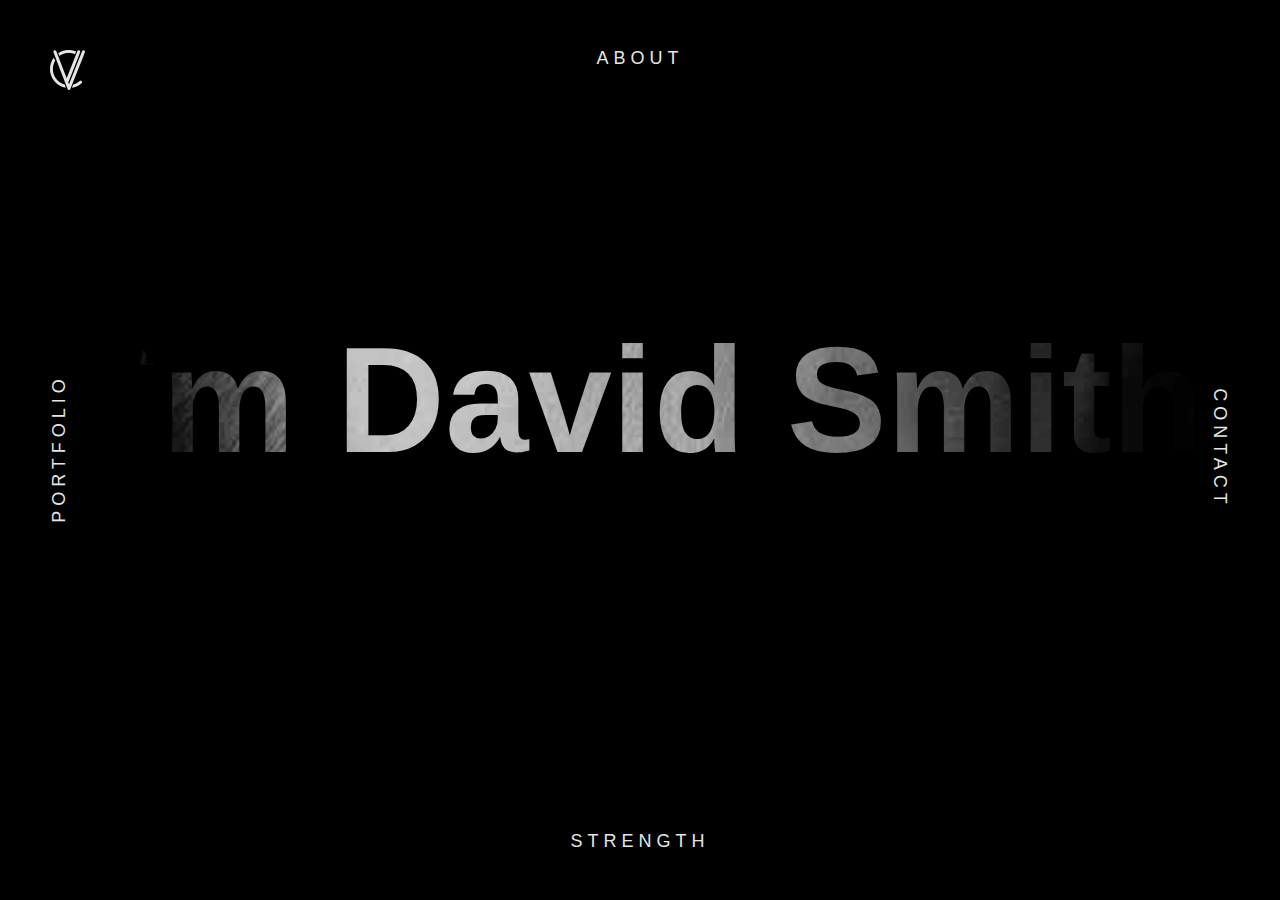
==== commit 114e5dd5: "12211757" ====
--- a/mainfile/HTML/bootstrap3/black_version_video/index.html
+++ b/mainfile/HTML/bootstrap3/black_version_video/index.html
@@ -40,7 +40,7 @@
 </div>
 <!--Main Wrapper Start-->
 <div class="prt_main_wrapper">
-	<div class="prt_home_wrapper">
+	<div class="prt_home_wrapper" >
 		<div class="prt_logo_wrapper">
 			<a><img src="images/header/logo.png" alt="Logo" id="prt_close_tab"></a>
 		</div>
@@ -50,7 +50,7 @@
 			<a href="#services" class="prt_bottom">strength</a>
 			<a href="#portfolio" class="prt_left">portfolio</a>
 		</div>
-		<video autoplay muted loop id="myVideo">
+		<video autoplay muted loop id="myVideo" style="object-fit: cover;">
 			<source src="images/dark_v.mp4" type="video/mp4">
 			Your browser does not support HTML5 video.
 		</video>
